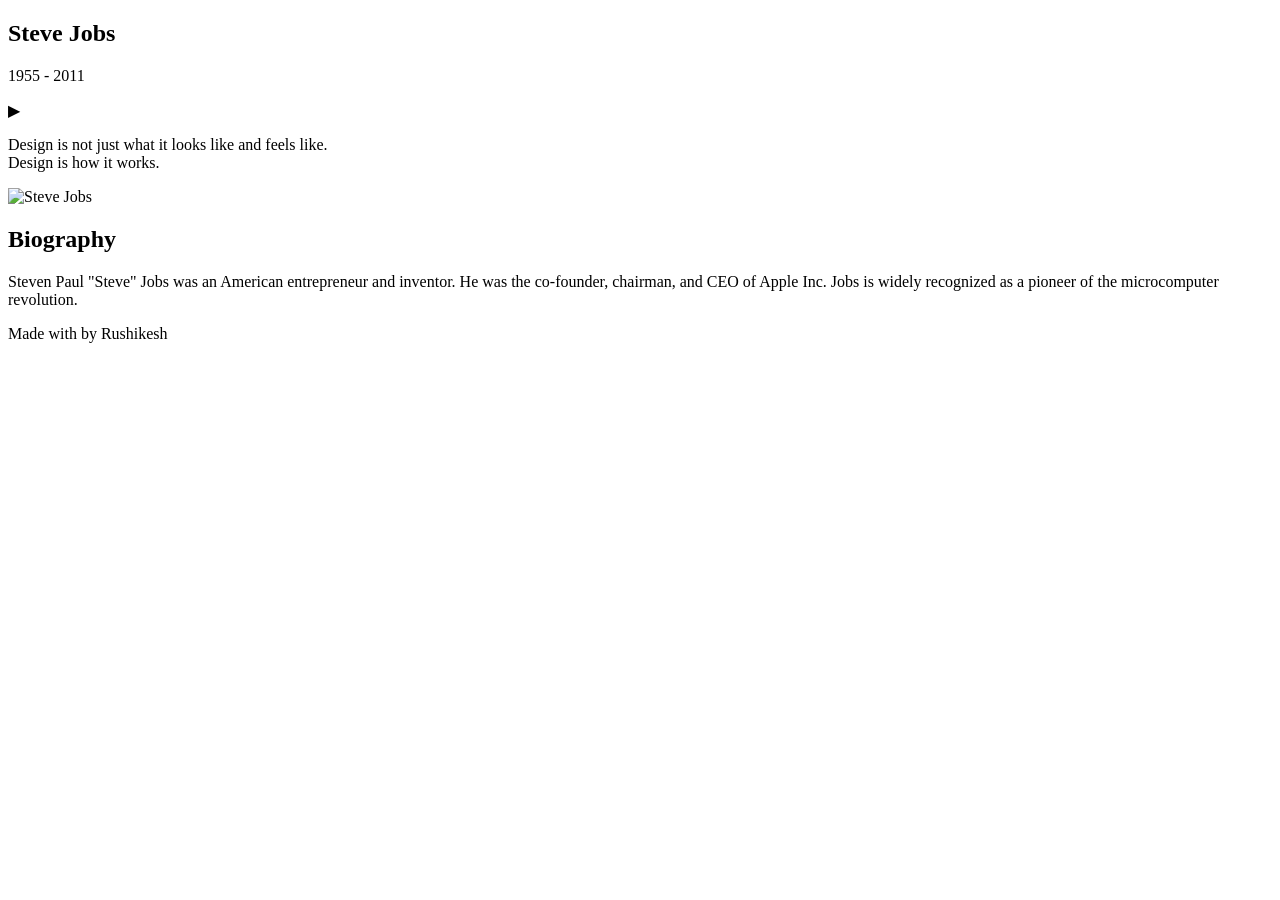
==== task2-tribute-page/index.html @ eb6a9c92 "Added HTML structure" ====
<!DOCTYPE html>
<html lang="en">
<head>
  <meta charset="UTF-8">
  <title>Steve Jobs Tribute</title>
  <link rel="stylesheet" href="style.css">
</head>
<body>

<section class="hero">
  <h1>Steve Jobs</h1>
  <p>1955 - 2011</p>
  <div class="play-btn">▶</div>
</section>

<section class="quote">
  <div class="quote-text">
    <p>
      Design is not just what it looks like and feels like.<br>
      Design is how it works.
    </p>
  </div>
  <div class="quote-img">
    <img src="https://upload.wikimedia.org/wikipedia/commons/8/85/Steve_Jobs_Headshot_2010-CROP.jpg" alt="Steve Jobs">
  </div>
</section>

<section class="bio">
  <h2>Biography</h2>
  <p>
    Steven Paul "Steve" Jobs was an American entrepreneur and inventor. He was the co-founder, chairman, and CEO of Apple Inc.
    Jobs is widely recognized as a pioneer of the microcomputer revolution.
  </p>
</section>

<footer>
  <p>Made with by Rushikesh</p>
</footer>

</body>
</html>
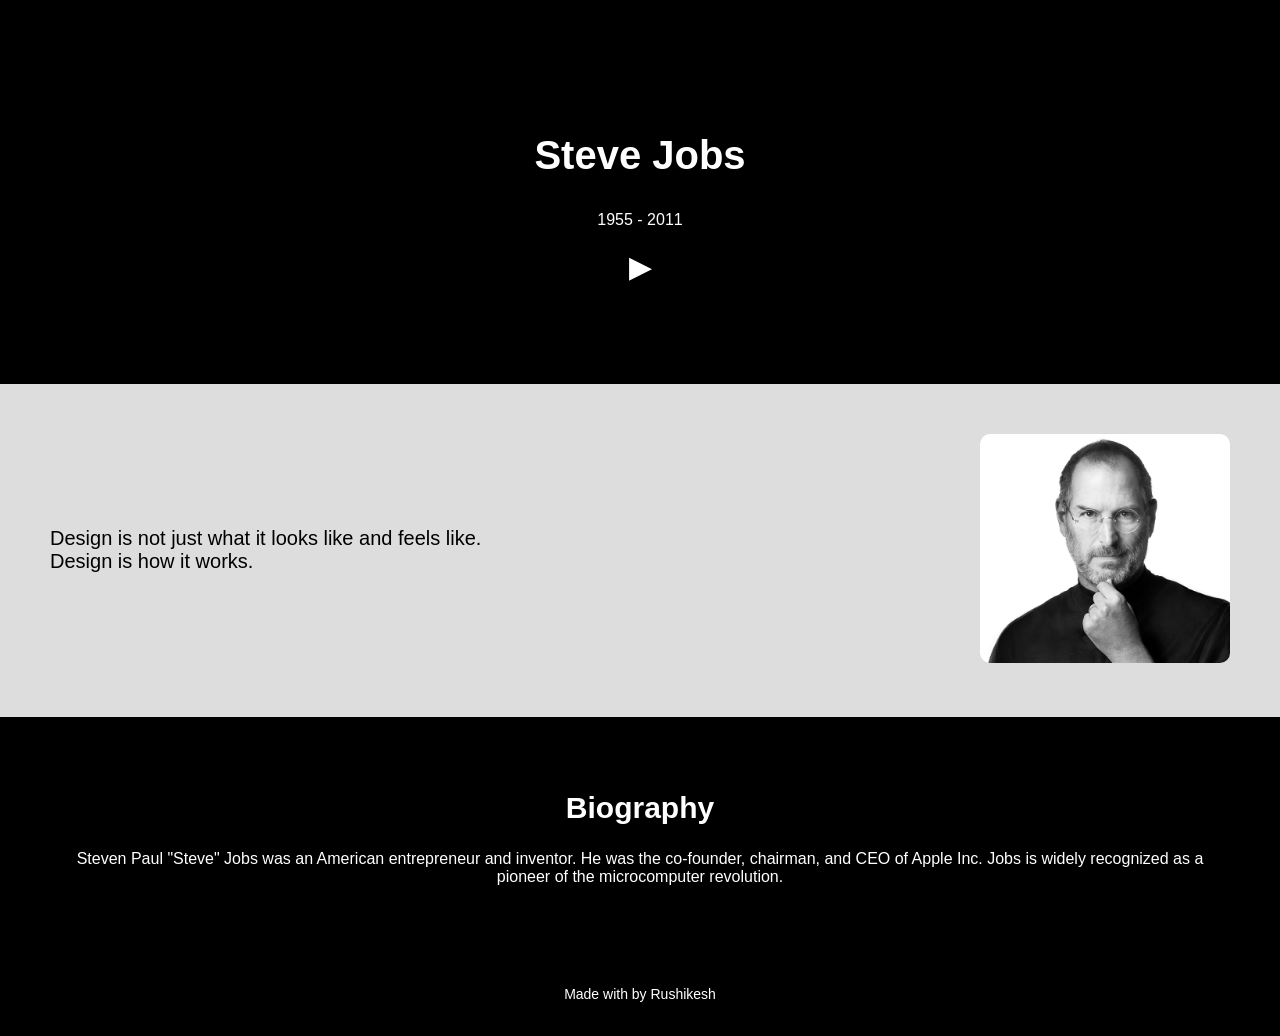
==== commit ef301cda: "Fixed image loading by using local asset instead of external URL" ====
--- a/task2-tribute-page/index.html
+++ b/task2-tribute-page/index.html
@@ -21,7 +21,7 @@
     </p>
   </div>
   <div class="quote-img">
-    <img src="https://upload.wikimedia.org/wikipedia/commons/8/85/Steve_Jobs_Headshot_2010-CROP.jpg" alt="Steve Jobs">
+    <img src="image/steve-jobs.jpg.jpg" alt="Steve Jobs">
   </div>
 </section>
 
--- a/task2-tribute-page/style.css
+++ b/task2-tribute-page/style.css
@@ -0,0 +1,55 @@
+body {
+  margin: 0;
+  font-family: Arial, sans-serif;
+  background: black;
+  color: white;
+}
+
+.hero {
+  text-align: center;
+  padding: 100px 20px;
+  background: black;
+}
+
+.hero h1 {
+  font-size: 40px;
+}
+
+.play-btn {
+  margin-top: 20px;
+  font-size: 30px;
+  cursor: pointer;
+}
+
+.quote {
+  display: flex;
+  background: #ddd;
+  color: black;
+  align-items: center;
+  padding: 50px;
+}
+
+.quote-text {
+  flex: 1;
+  font-size: 20px;
+}
+
+.quote-img img {
+  width: 250px;
+  border-radius: 10px;
+}
+
+.bio {
+  padding: 50px;
+  text-align: center;
+}
+
+.bio h2 {
+  font-size: 30px;
+}
+
+footer {
+  text-align: center;
+  padding: 20px;
+  font-size: 14px;
+}
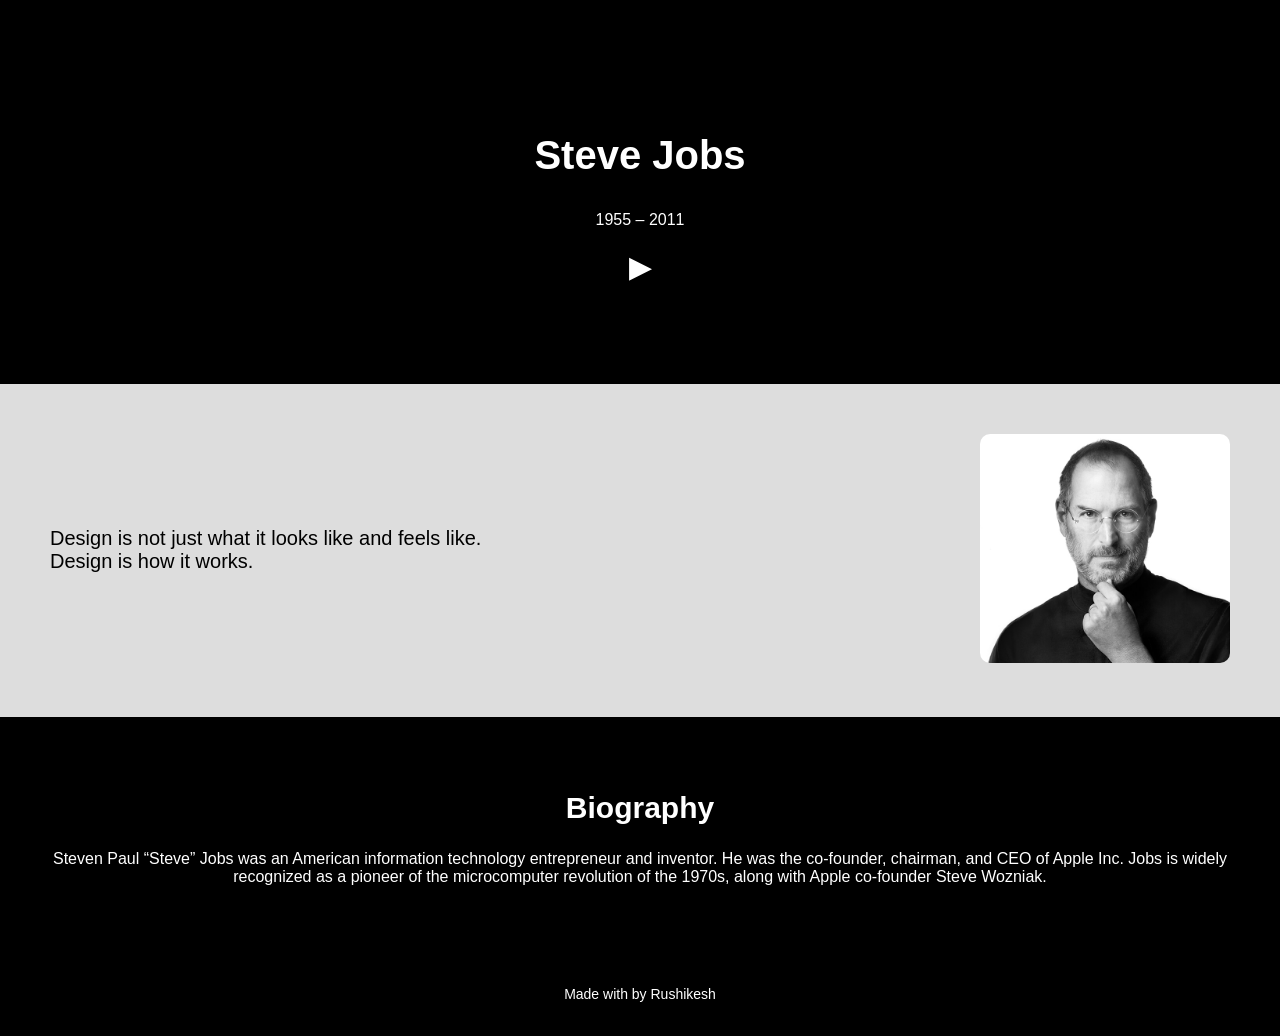
==== commit 2ea84220: "Improved structure" ====
--- a/task2-tribute-page/index.html
+++ b/task2-tribute-page/index.html
@@ -9,7 +9,7 @@
 
 <section class="hero">
   <h1>Steve Jobs</h1>
-  <p>1955 - 2011</p>
+  <p class="years">1955 – 2011</p>
   <div class="play-btn">▶</div>
 </section>
 
@@ -20,17 +20,20 @@
       Design is how it works.
     </p>
   </div>
+
   <div class="quote-img">
-    <img src="image/steve-jobs.jpg.jpg" alt="Steve Jobs">
+    <img src="image/steve-jobs.jpg" alt="Steve Jobs">
   </div>
 </section>
 
 <section class="bio">
   <h2>Biography</h2>
+
   <p>
-    Steven Paul "Steve" Jobs was an American entrepreneur and inventor. He was the co-founder, chairman, and CEO of Apple Inc.
-    Jobs is widely recognized as a pioneer of the microcomputer revolution.
+    Steven Paul “Steve” Jobs was an American information technology entrepreneur and inventor. He was the co-founder, chairman, and CEO of Apple Inc. Jobs is widely recognized as a pioneer of the microcomputer revolution of the 1970s, along with Apple co-founder Steve Wozniak.
   </p>
+
+  <div class="line"></div>
 </section>
 
 <footer>
